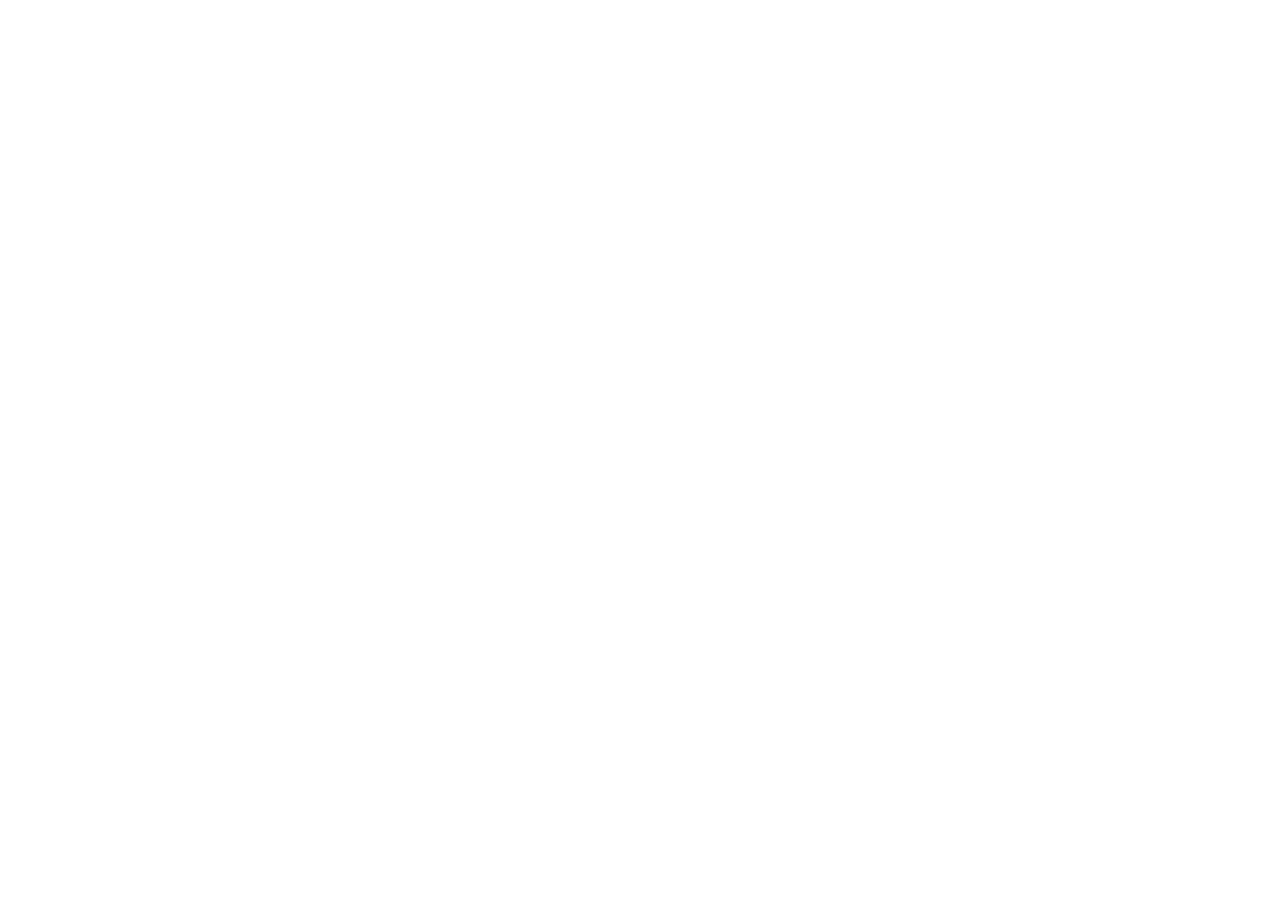
==== starter_files/images/index.html @ 428b74e1 "created html and css" ====
<!DOCTYPE html>
<html lang="en">
<head>
    <meta charset="UTF-8">
    <meta name="viewport" content="width=device-width, initial-scale=1.0">
    <title>Document</title>
    <link rel="stylesheet" href="styles.css">
</head>
<body>
    
</body>
</html>
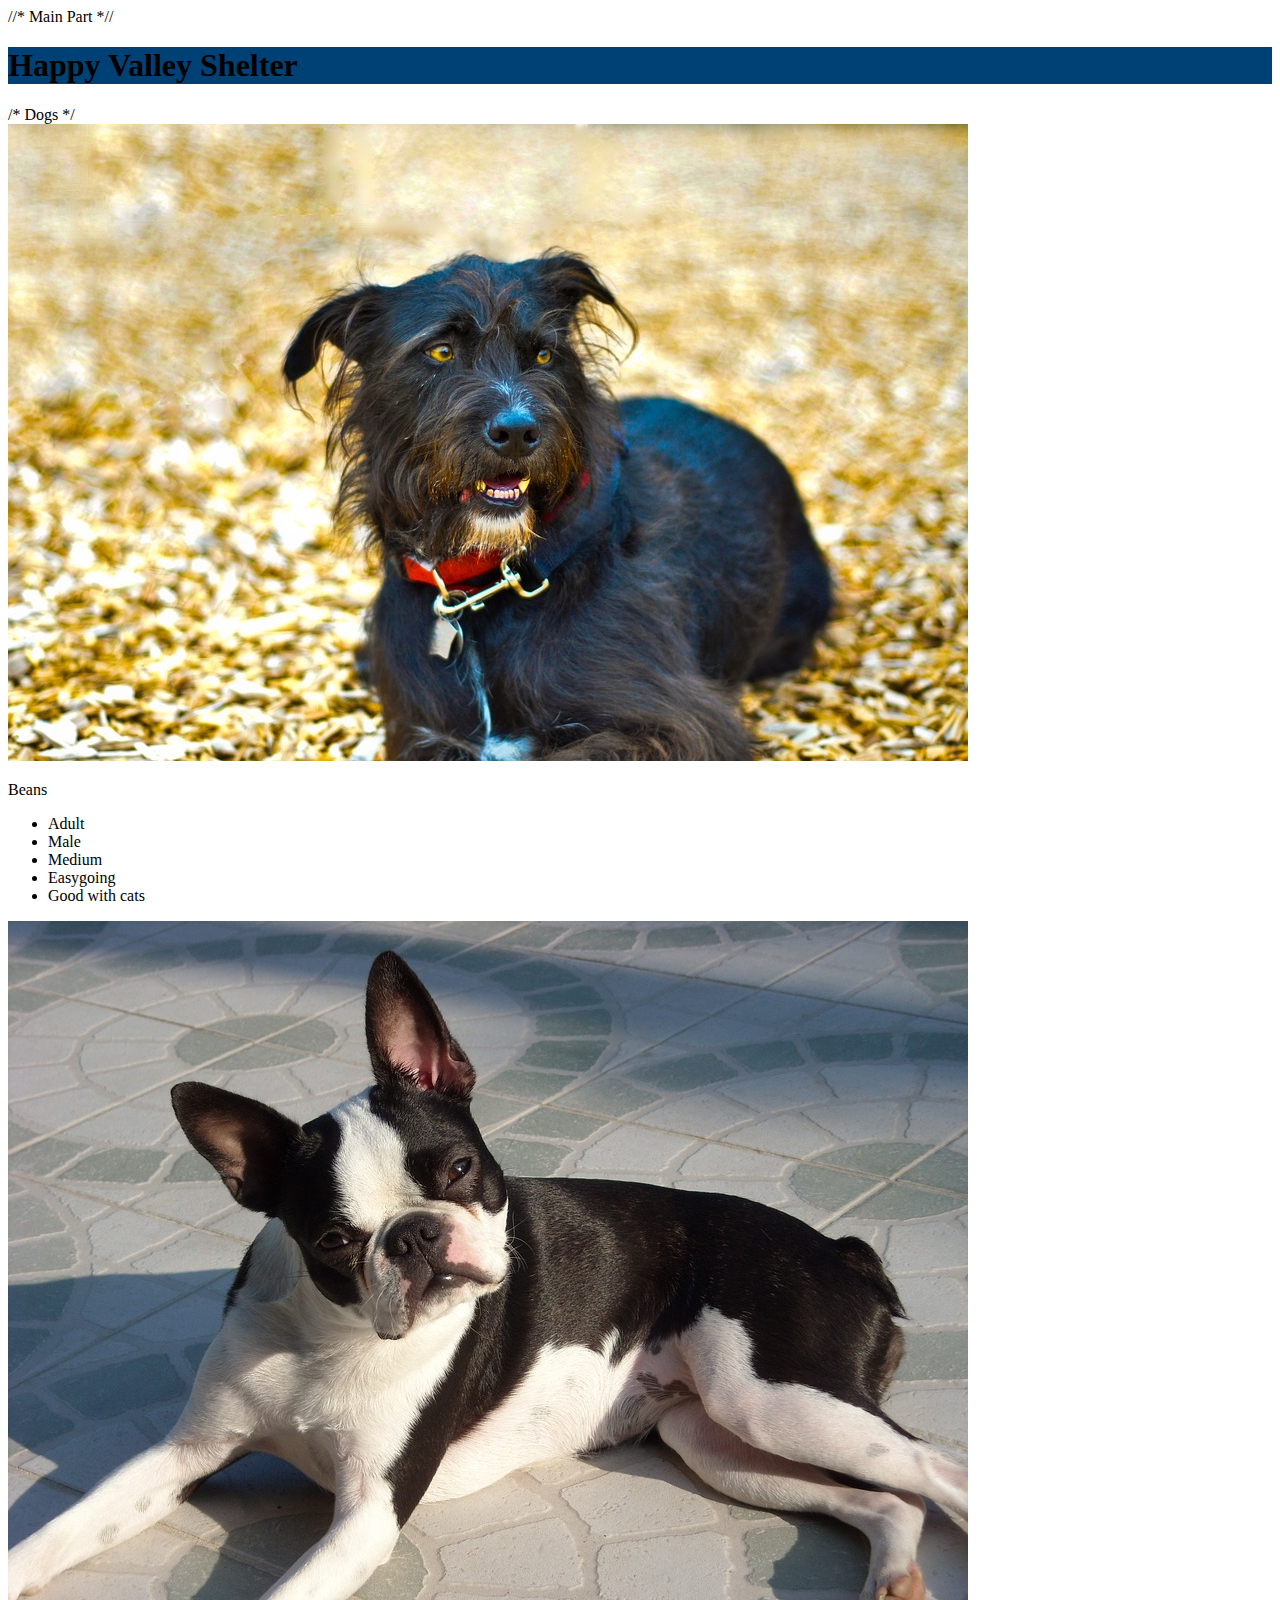
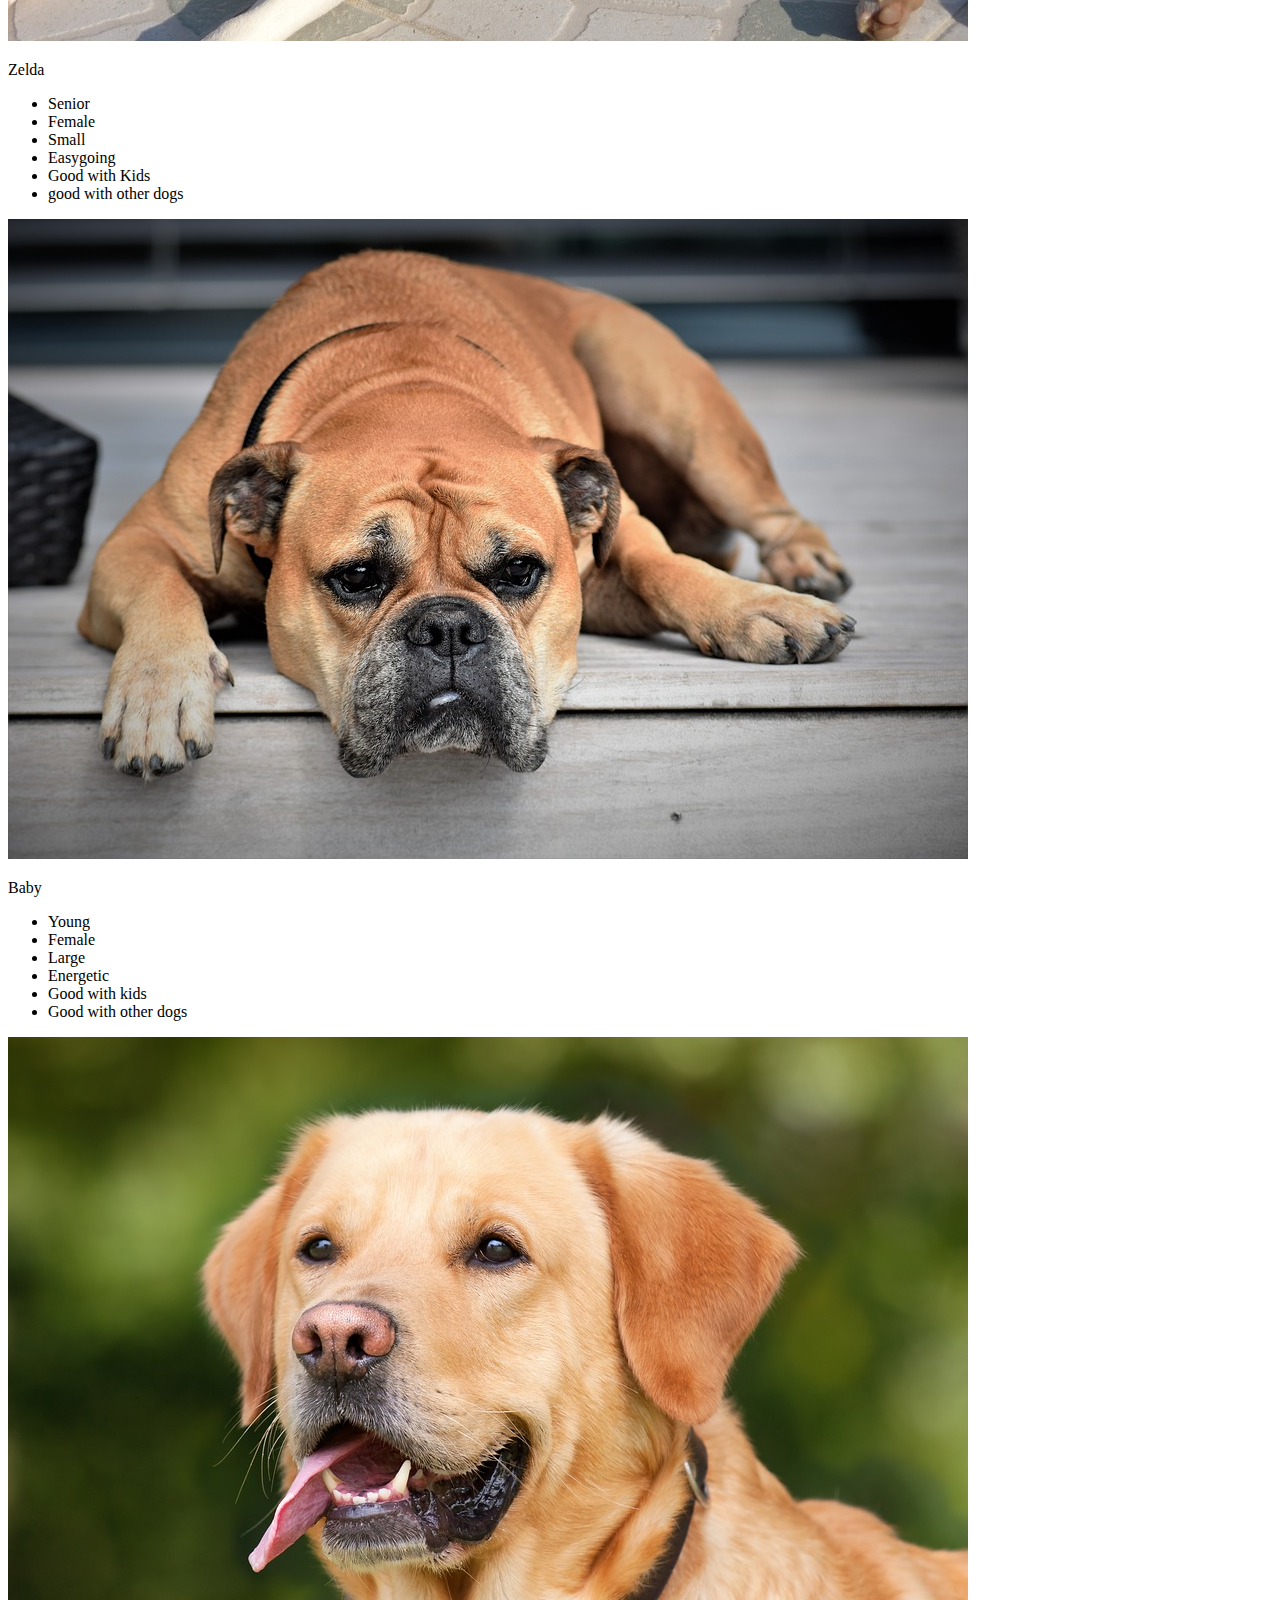
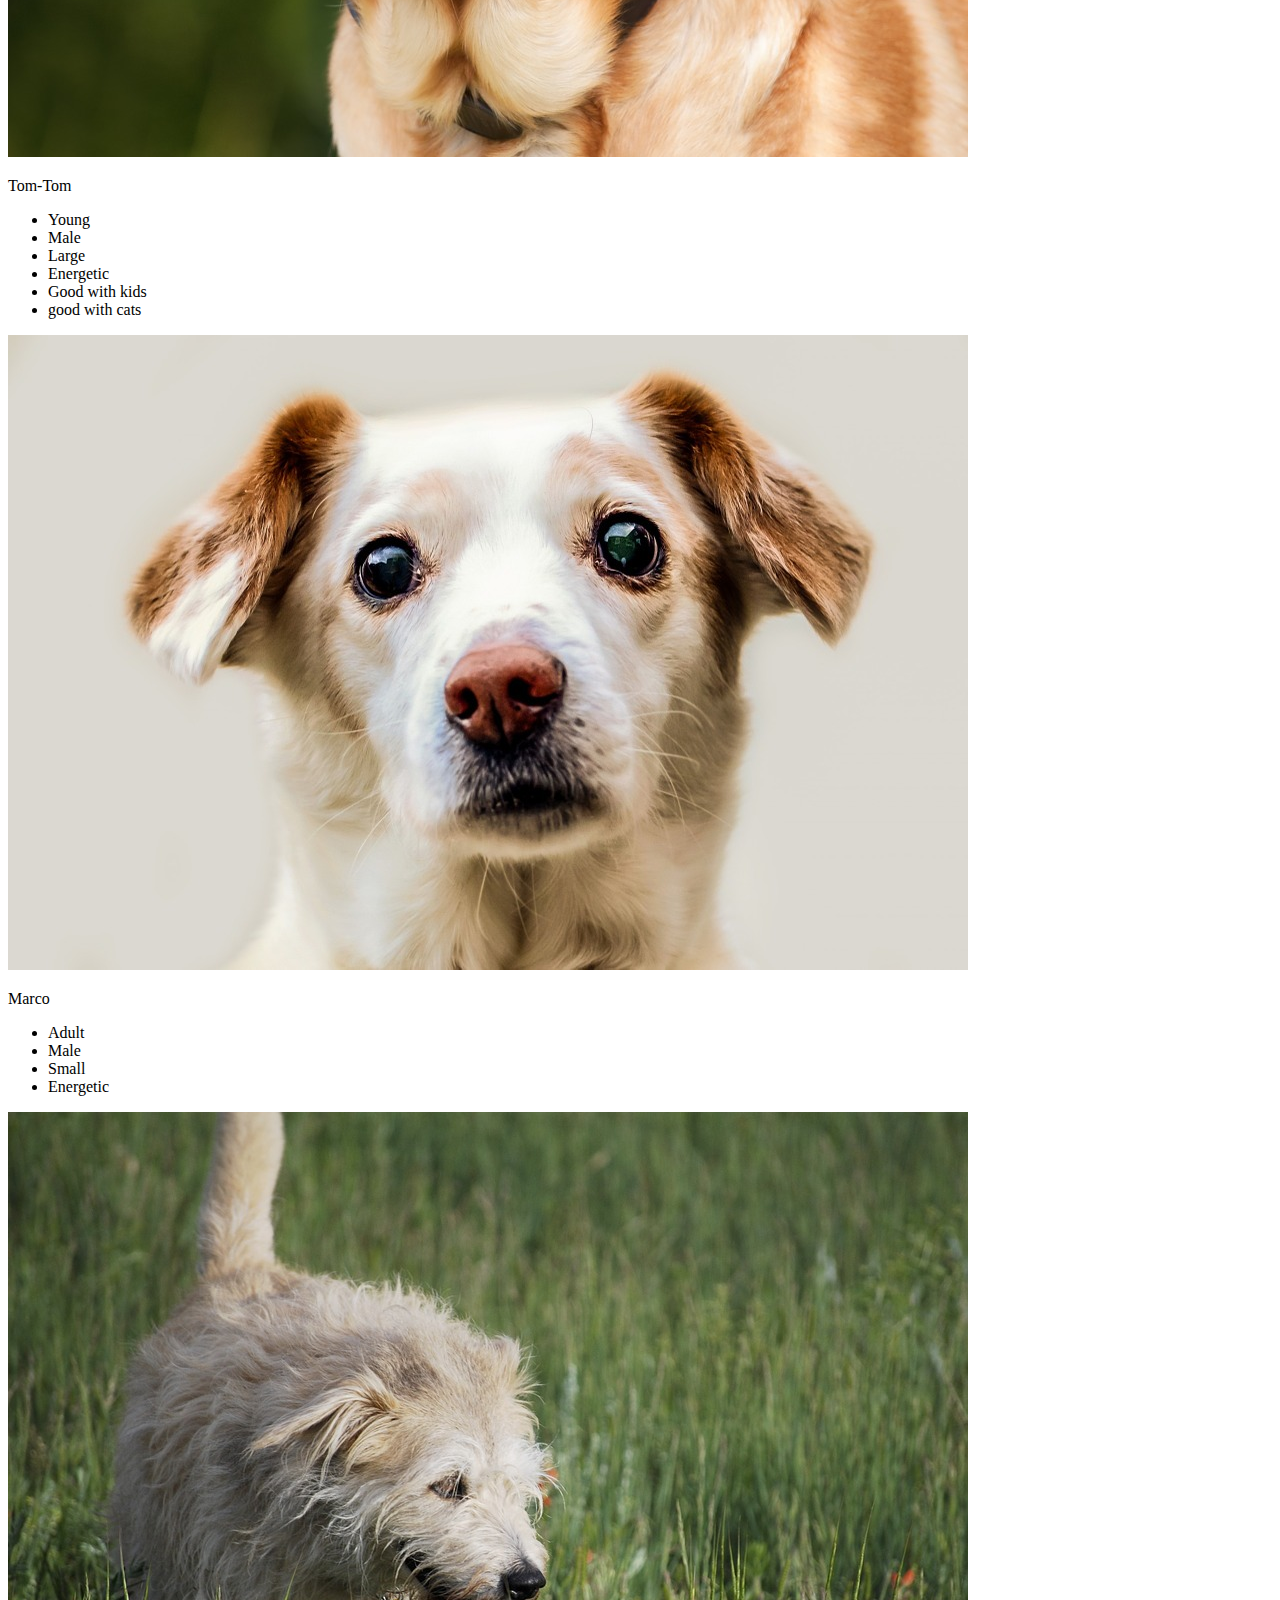
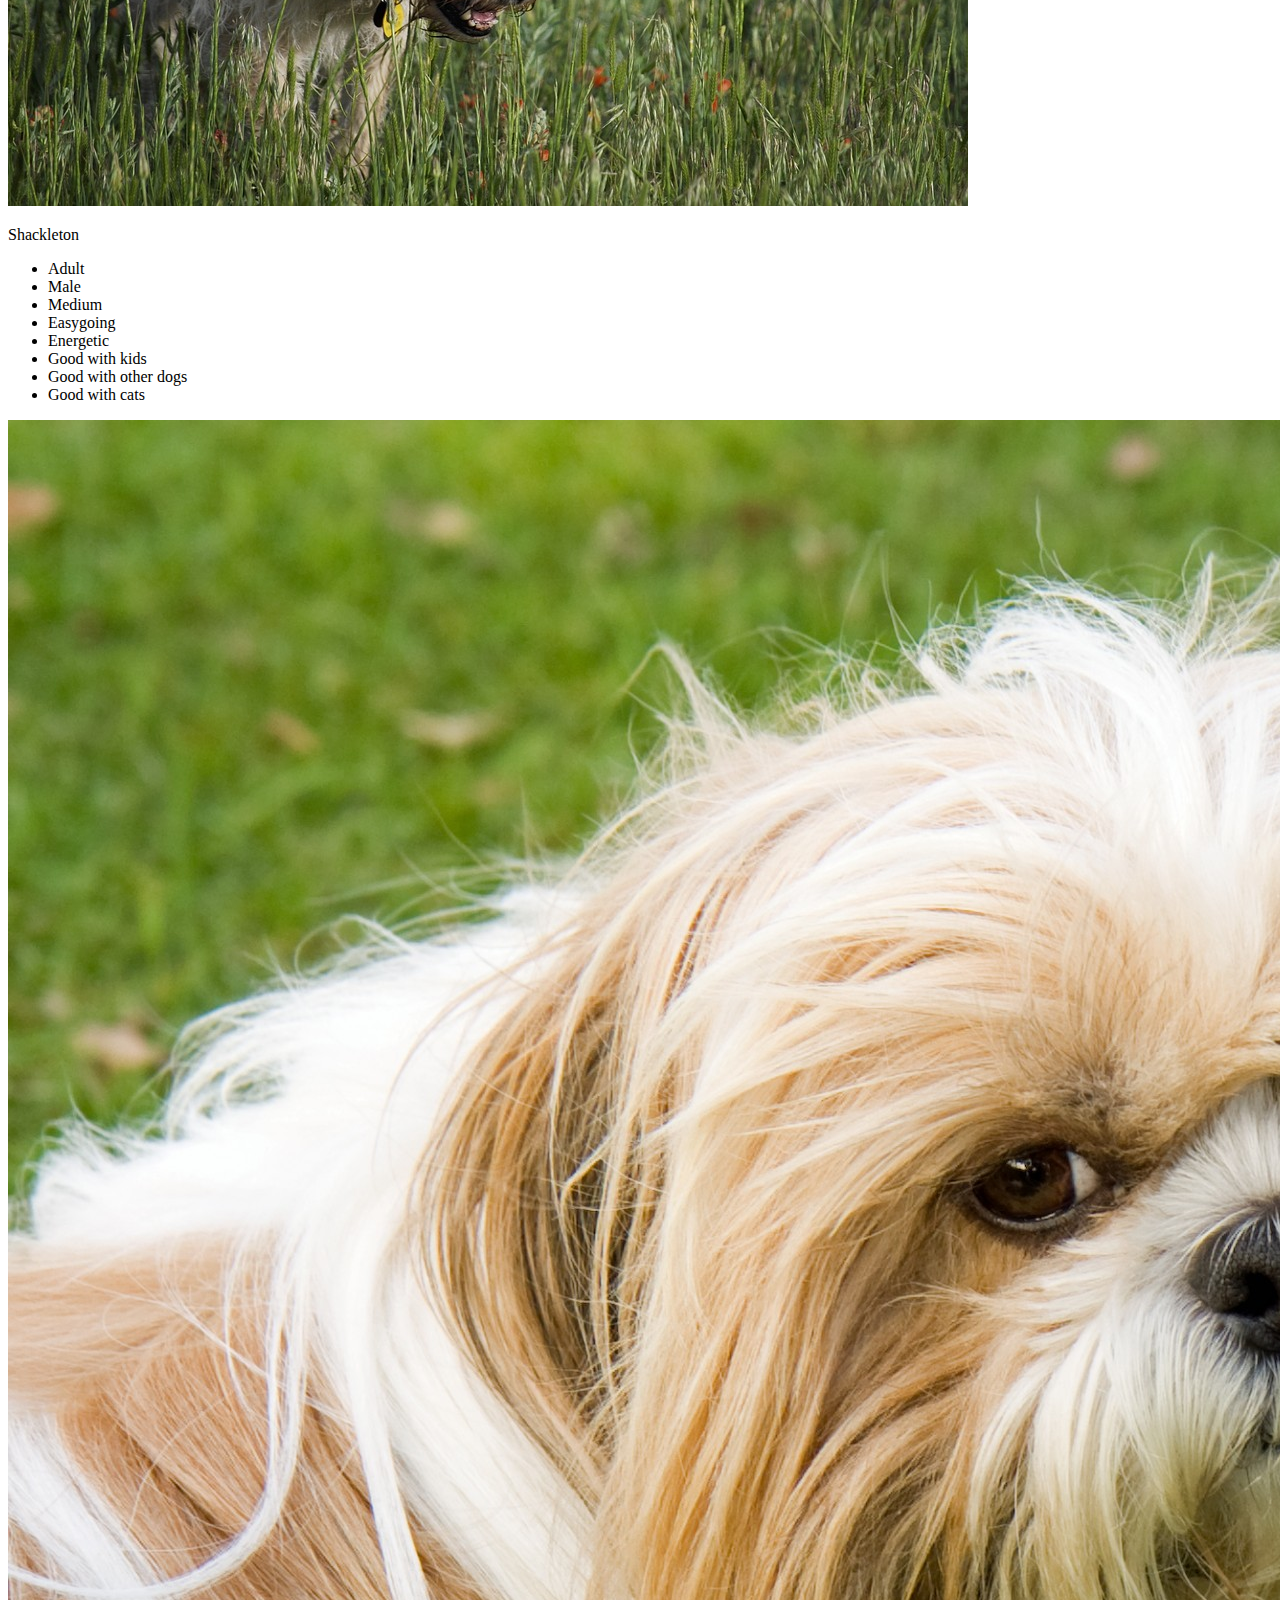
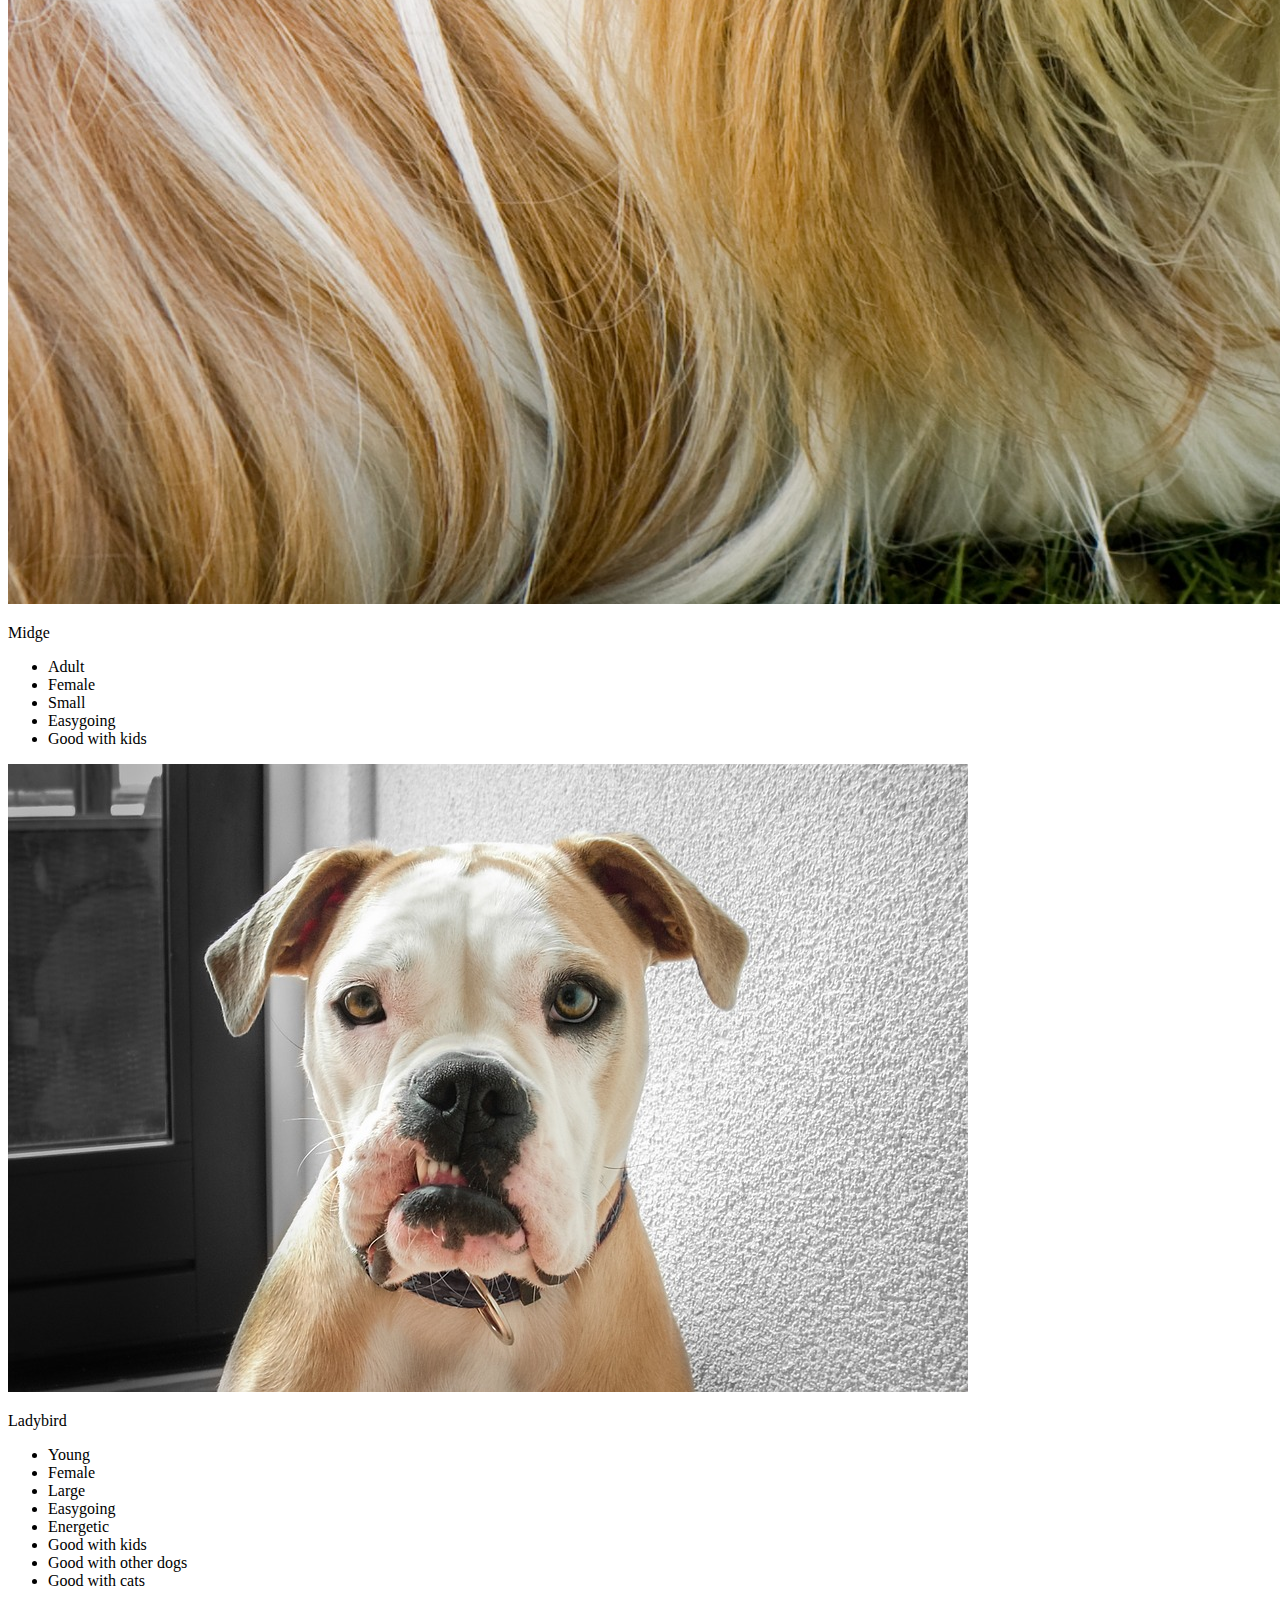
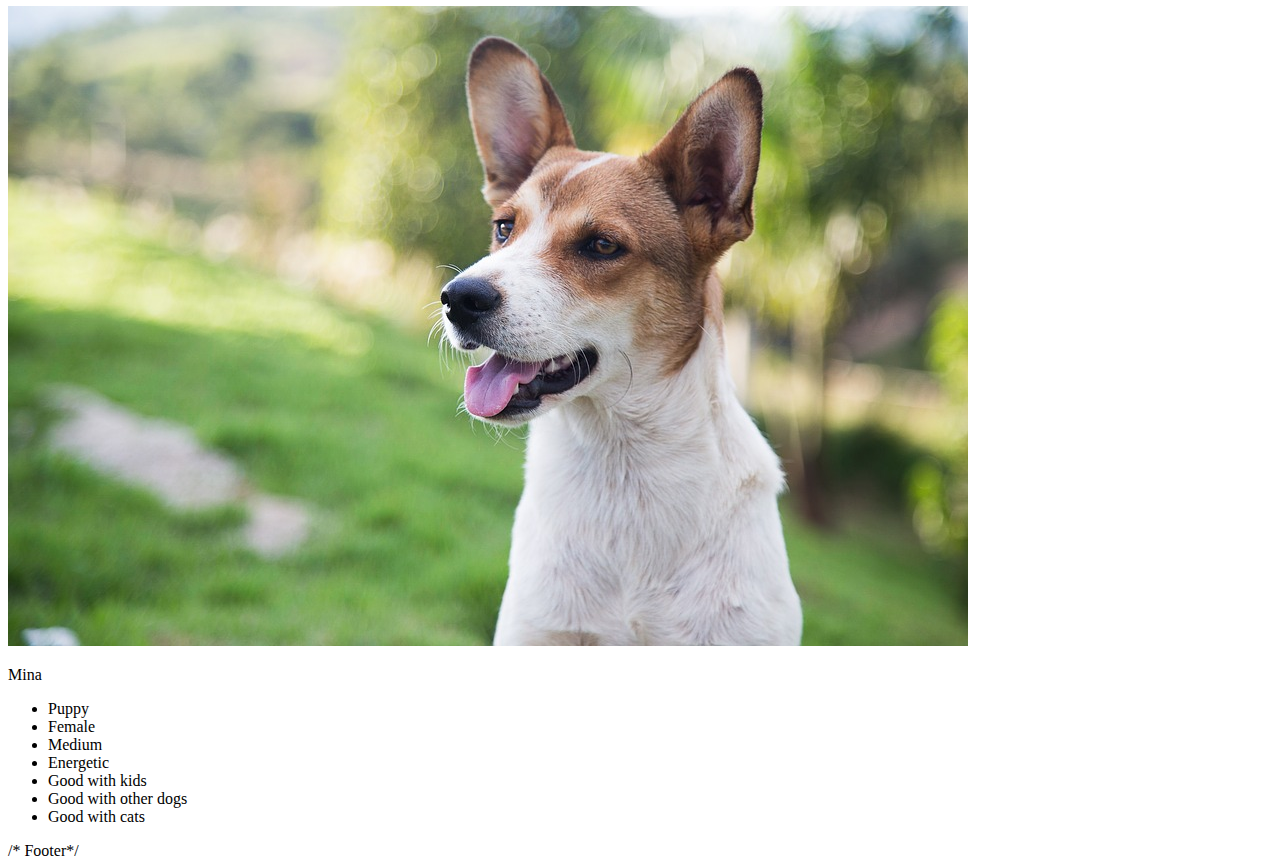
==== commit 26bcc6d9: "added dogs secton with images" ====
--- a/starter_files/images/index.html
+++ b/starter_files/images/index.html
@@ -5,8 +5,128 @@
     <meta name="viewport" content="width=device-width, initial-scale=1.0">
     <title>Document</title>
     <link rel="stylesheet" href="styles.css">
+    <link
+  href="https://fonts.googleapis.com/css?family=Open+Sans:400,700|Oswald:400,700"
+  rel="stylesheet"
+/>
 </head>
 <body>
+
+    //* Main Part *//
+    <div class="main">
+
+ <h1> Happy Valley Shelter </h1>
+
+    </div>
+
+    /* Dogs */
+
+    <div class="dogs">
+        <img src="beans.jpg" alt="Black Terrier Mix">
+        <p> Beans </p>
+        <ul>
+            <li> Adult</li>
+            <li>Male</li>
+            <li> Medium</li>
+            <li>Easygoing</li>
+            <li>Good with cats</li>
+        </ul>
+
+        <img src="boston-terrier.jpg" alt="Boston Terrier Pure ">
+        <p> Zelda </p>
+        <ul>
+            <li> Senior </li>
+            <li>Female</li>
+            <li> Small </li>
+            <li> Easygoing</li>
+            <li> Good with Kids</li>
+            <li> good with other dogs</li>
+        </ul>
+        <img src="boxer.jpg" alt="Older Boxer Tan">
+        <p> Baby </p>
+        <ul>
+            <li> Young </li>
+            <li>Female </li>
+            <li>Large</li>
+            <li>Energetic</li>
+            <li>Good with kids</li>
+            <li> Good with other dogs</li>
+        </ul>
+        <img src="golden-lab.jpg" alt=" Golden Labrador">
+        <p>Tom-Tom</p>
+        <ul>
+            <li> Young </li>
+            <li> Male</li>
+            <li>Large </li>
+            <li> Energetic</li>
+            <li>Good with kids</li>
+            <li>good with cats</li>
+        </ul>
+        <img src="little-dog.jpg" alt="Tan and White Small Mix older">
+        <p>Marco </p>
+        <ul>
+            <li>Adult</li>
+            <li>Male</li>
+            <li>Small</li>
+            <li>Energetic</li>
+        </ul>
+        <img src="old-shaggy.jpg" alt="Large Breed Working Terrier Mix">
+        <p>Shackleton</p>
+        <ul>
+            <li> Adult</li>
+            <li>Male</li>
+            <li>Medium</li>
+            <li>Easygoing</li>
+            <li>Energetic</li>
+            <li>Good with kids</li>
+            <li>Good with other dogs</li>
+            <li>Good with cats</li>
+        </ul>
+        <img src="shih-tzu.jpg" alt="Shih Tsu Tan Long Hair">
+        <p>Midge</p>
+        <ul>
+            <li>Adult </li>
+            <li>Female </li>
+            <li>Small </li>
+            <li>Easygoing</li>
+            <li>Good with kids</li>
+        </ul>
+        <img src="young-bulldog.jpg" alt="Young Bulldog ">
+        <p>Ladybird</p>
+        <ul>
+            <li> Young</li>
+            <li>Female</li>
+            <li>Large</li>
+            <li>Easygoing</li>
+            <li>Energetic</li>
+            <li>Good with kids</li>
+            <li>Good with other dogs</li>
+            <li>Good with cats</li>
+        </ul>
+        <img src="young-peppy.jpg" alt="Small Breed Terrier Mix">
+        <p>Mina</p>
+        <ul>
+            <li> Puppy</li>
+            <li>Female</li>
+            <li>Medium</li>
+            <li>Energetic</li>
+            <li>Good with kids</li>
+            <li>Good with other dogs</li>
+            <li>Good with cats</li>
+        </ul>
+
+
+    </div>
+
+    /* Footer*/
+
+    <div class="footer">
+
+    </div>
+
+
+
+
     
 </body>
 </html>--- a/starter_files/images/styles.css
+++ b/starter_files/images/styles.css
@@ -0,0 +1,5 @@
+.main {
+    background-color: #004175;
+    border-color: #89DEEF;
+    
+}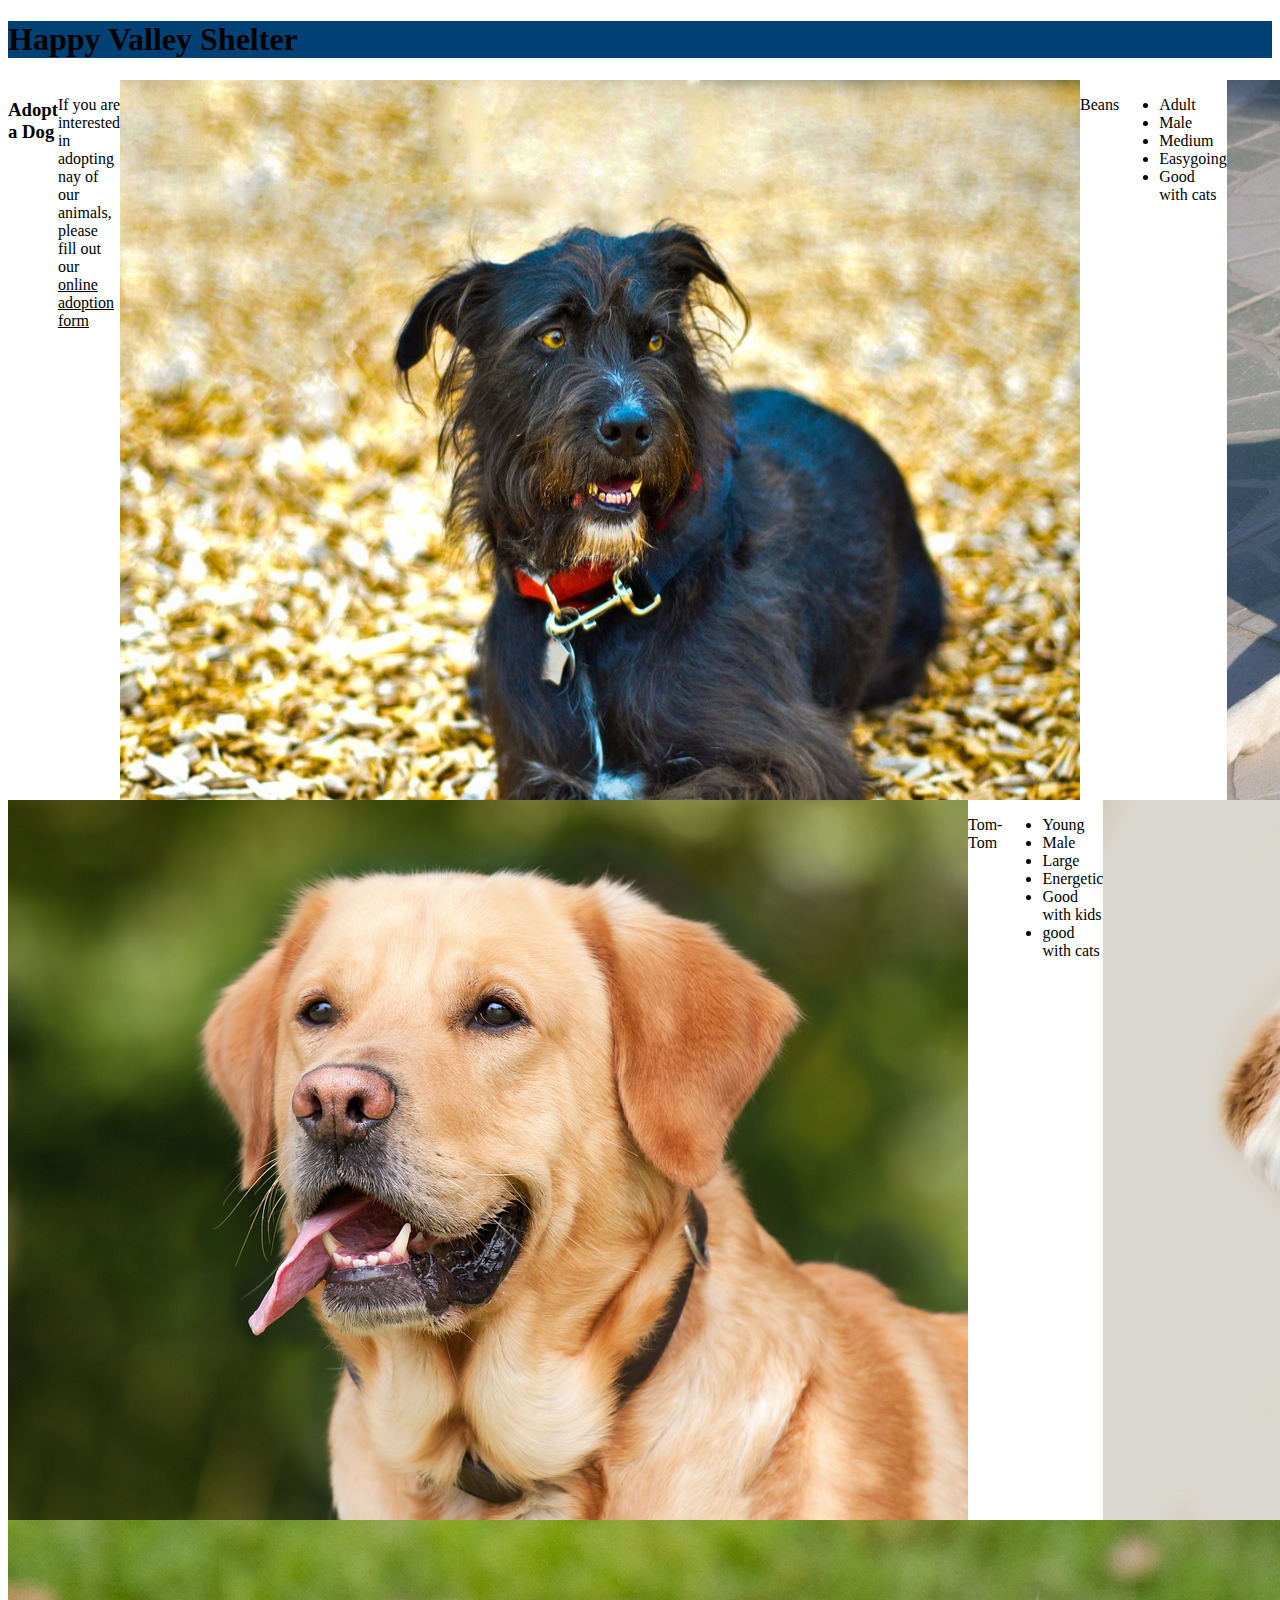
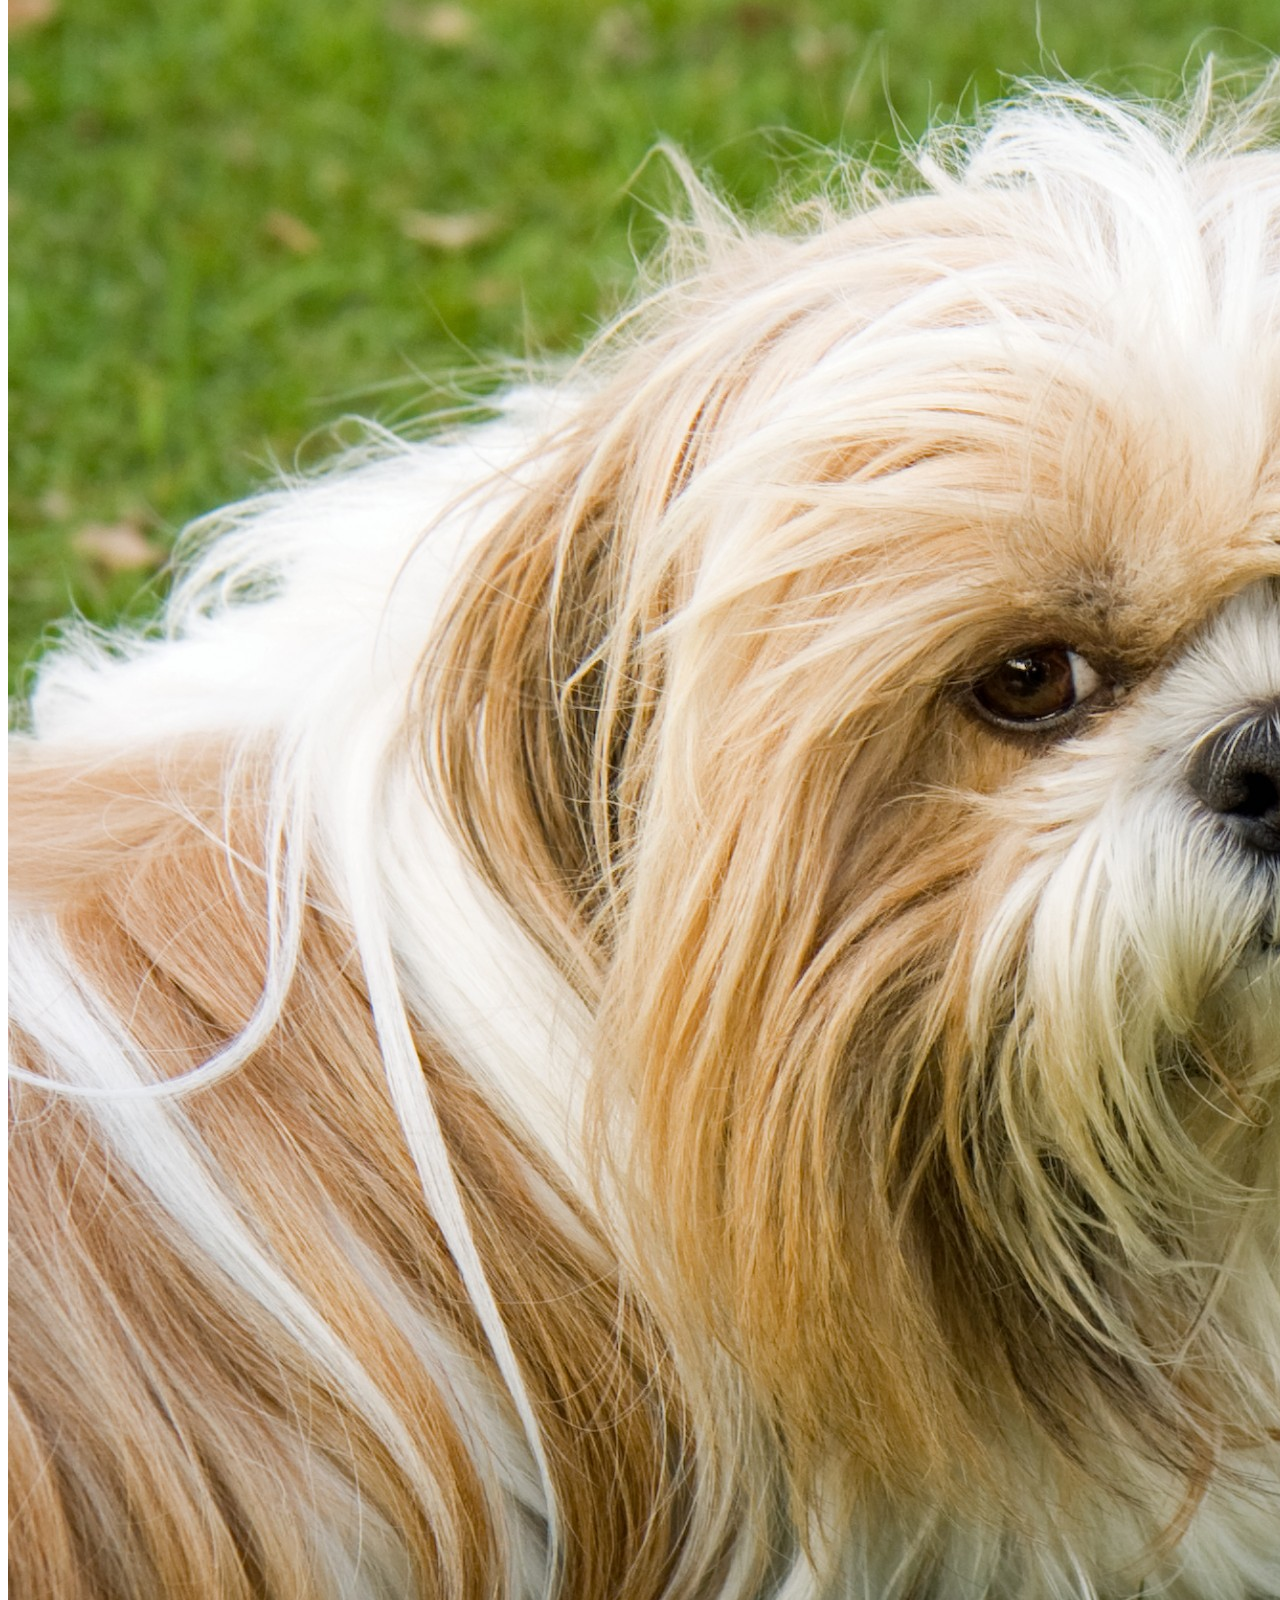
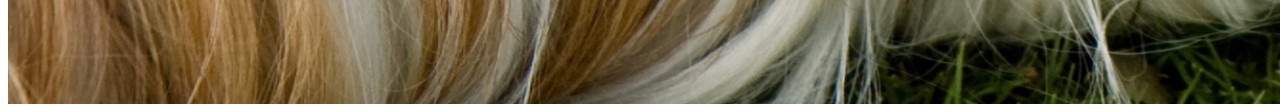
==== commit b25eebc9: "css" ====
--- a/starter_files/images/index.html
+++ b/starter_files/images/index.html
@@ -12,48 +12,53 @@
 </head>
 <body>
 
-    //* Main Part *//
     <div class="main">
 
- <h1> Happy Valley Shelter </h1>
+      <h1> Happy Valley Shelter </h1>
 
     </div>
 
-    /* Dogs */
+    <div class="container">
 
-    <div class="dogs">
-        <img src="beans.jpg" alt="Black Terrier Mix">
-        <p> Beans </p>
-        <ul>
-            <li> Adult</li>
-            <li>Male</li>
-            <li> Medium</li>
-            <li>Easygoing</li>
-            <li>Good with cats</li>
-        </ul>
+        <h3>Adopt a Dog</h3>
+        <p>If you are interested in adopting nay of our animals, please fill out our <u>online adoption form  </u></p>
+            <img src="beans.jpg" alt="Black Terrier Mix">
+            <p> Beans </p>
+            <ul>
+                <li> Adult</li>
+                <li> Male</li>
+                <li> Medium</li>
+                <li>Easygoing</li>
+                <li>Good with cats</li>
+            </ul>
+    
+            <img src="boston-terrier.jpg" alt="Boston Terrier Pure ">
+            <p> Zelda </p>
+            <ul>
+                <li> Senior </li>
+                <li>Female</li>
+                <li> Small </li>
+                <li> Easygoing</li>
+                <li> Good with Kids</li>
+                <li> good with other dogs</li>
+            </ul>
+            <img src="boxer.jpg" alt="Older Boxer Tan">
+            <p> Baby </p>
+            <ul>
+                <li> Young </li>
+                <li>Female </li>
+                <li>Large</li>
+                <li>Energetic</li>
+                <li>Good with kids</li>
+                <li> Good with other dogs</li>
+            </ul>
+    </div>
 
-        <img src="boston-terrier.jpg" alt="Boston Terrier Pure ">
-        <p> Zelda </p>
-        <ul>
-            <li> Senior </li>
-            <li>Female</li>
-            <li> Small </li>
-            <li> Easygoing</li>
-            <li> Good with Kids</li>
-            <li> good with other dogs</li>
-        </ul>
-        <img src="boxer.jpg" alt="Older Boxer Tan">
-        <p> Baby </p>
-        <ul>
-            <li> Young </li>
-            <li>Female </li>
-            <li>Large</li>
-            <li>Energetic</li>
-            <li>Good with kids</li>
-            <li> Good with other dogs</li>
-        </ul>
+    <div class="container2">
         <img src="golden-lab.jpg" alt=" Golden Labrador">
         <p>Tom-Tom</p>
+
+        <div class=""></div>
         <ul>
             <li> Young </li>
             <li> Male</li>
@@ -82,9 +87,13 @@
             <li>Good with other dogs</li>
             <li>Good with cats</li>
         </ul>
+
+    </div>
+
+    <div class="container3">
         <img src="shih-tzu.jpg" alt="Shih Tsu Tan Long Hair">
         <p>Midge</p>
-        <ul>
+        <ul class="traits">
             <li>Adult </li>
             <li>Female </li>
             <li>Small </li>
@@ -93,40 +102,36 @@
         </ul>
         <img src="young-bulldog.jpg" alt="Young Bulldog ">
         <p>Ladybird</p>
-        <ul>
-            <li> Young</li>
-            <li>Female</li>
-            <li>Large</li>
-            <li>Easygoing</li>
-            <li>Energetic</li>
-            <li>Good with kids</li>
-            <li>Good with other dogs</li>
-            <li>Good with cats</li>
-        </ul>
-        <img src="young-peppy.jpg" alt="Small Breed Terrier Mix">
+        <div class="traits >
+            <ul>
+                <li> Young <li>
+                <li> Female</li>
+                <li> Large</li>
+                <li>Easygoing</li>
+                <li>Energetic</li>
+                <li>Good with kids</li>
+                <li>Good with other dogs</li>
+                <li>Good with cats</li>
+            </ul>
+        </div>
+
+        <img src="young-peppy.jpg" alt="Tan Puppy">
+
         <p>Mina</p>
-        <ul>
-            <li> Puppy</li>
-            <li>Female</li>
-            <li>Medium</li>
-            <li>Energetic</li>
-            <li>Good with kids</li>
-            <li>Good with other dogs</li>
-            <li>Good with cats</li>
-        </ul>
 
-
+        <div class="traits" >
+            <ul >
+                <li> Puppy</li>
+                <li>Female</li>
+                <li>Medium</li>
+                <li>Energetic</li>
+                <li>Good with kids</li>
+                <li>Good with other dogs</li>
+                <li>Good with cats</li>
+            </ul>
+        </div>
+    
     </div>
 
-    /* Footer*/
-
-    <div class="footer">
-
-    </div>
-
-
-
-
-    
 </body>
 </html>--- a/starter_files/images/styles.css
+++ b/starter_files/images/styles.css
@@ -1,5 +1,38 @@
+
 .main {
     background-color: #004175;
     border-color: #89DEEF;
-    
-}+}
+
+.container {
+    display: flex;
+    flex-direction: row;}
+
+.container2 {
+    display: flex;
+    flex-direction: row;
+}
+
+.container3 {
+    display: flex;
+    flex-direction: row;
+}
+
+
+.footer {
+    display: flex;
+    flex-direction: table-row;
+    height: 600px;
+    width: 100vw;
+    background: black;
+    overflow: hidden;
+    background: #C33764;  /* fallback colour. Make sure this is just one solid colour. */
+    background: -webkit-linear-gradient(rgba(29, 38, 113, 0.8), rgba(195, 55, 100, 0.8)), url("https://bit.ly/2rlzaXi");
+    background: linear-gradient(rgba(29, 38, 113, 0.8), rgba(195, 55, 100, 0.8)), url("https://bit.ly/2rlzaXi"); /* The least supported option. */
+}
+
+.img {
+   object-fit: cover;
+}
+
+
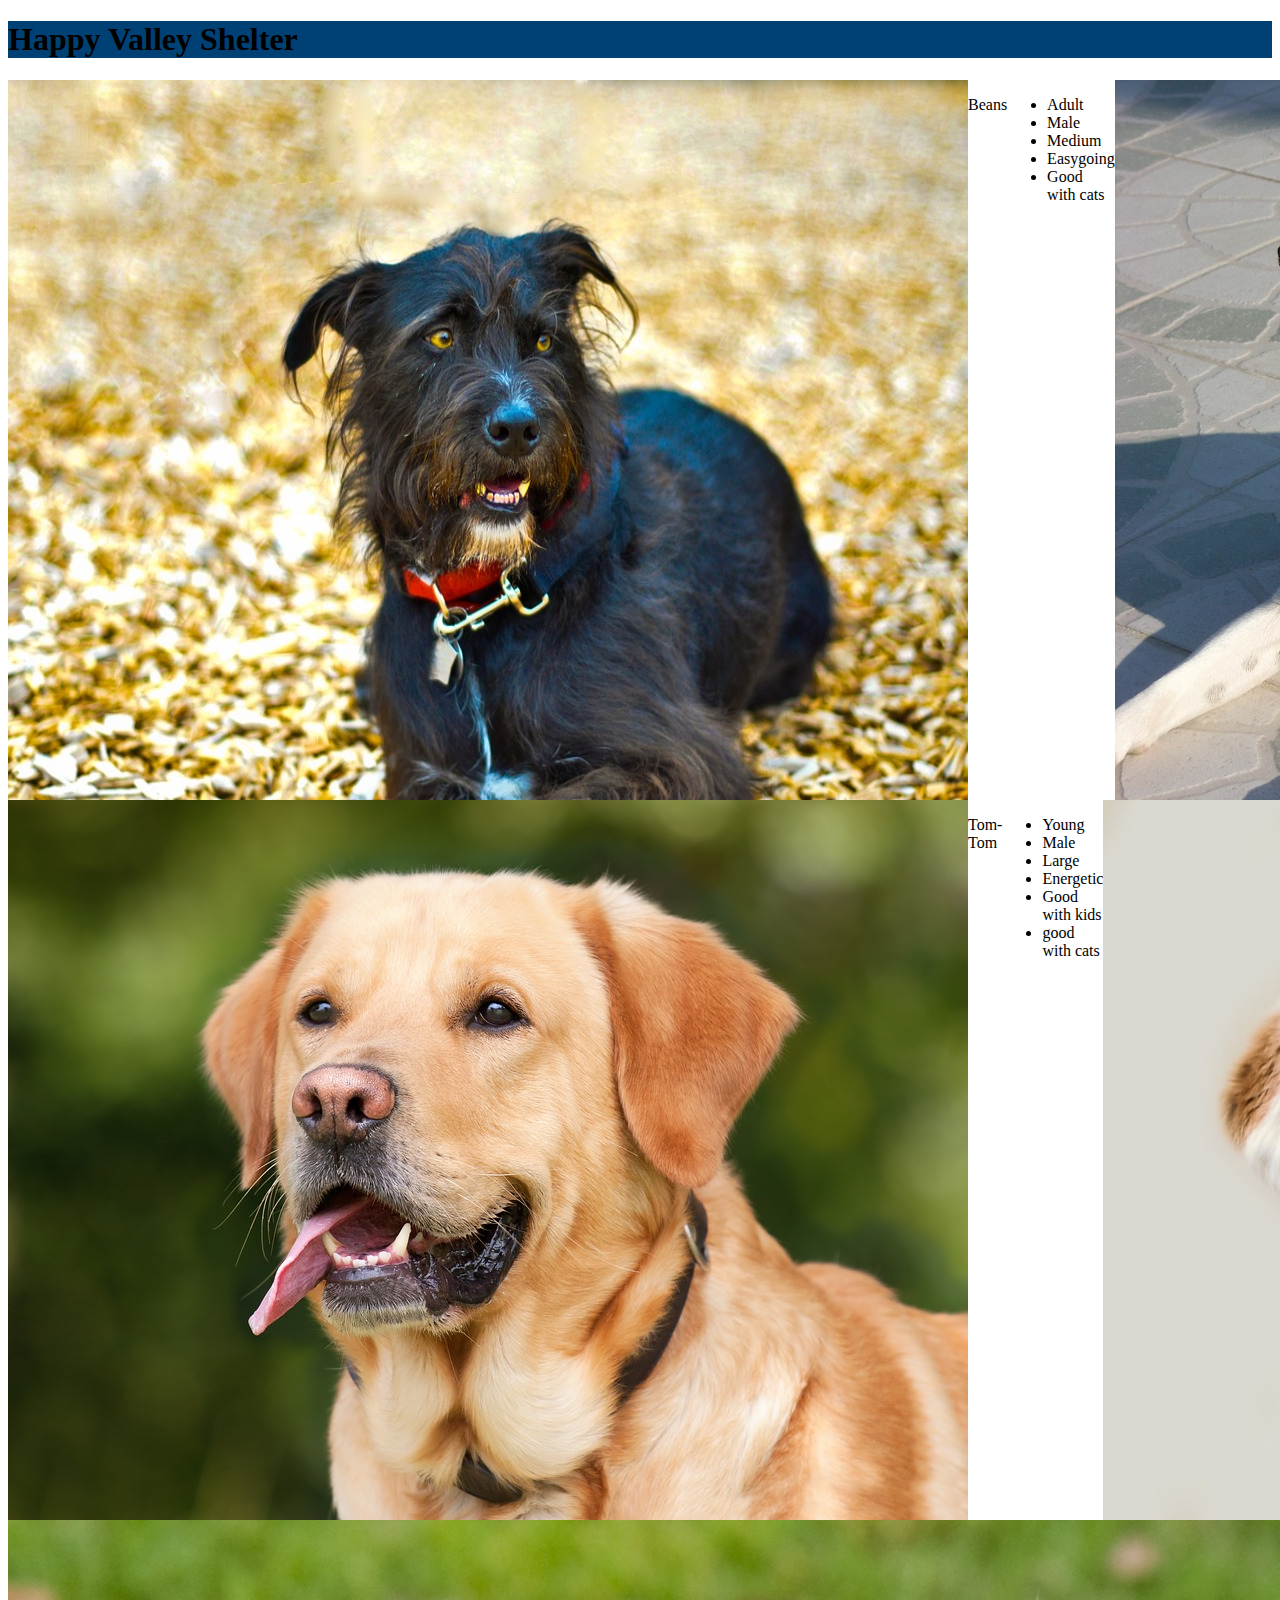
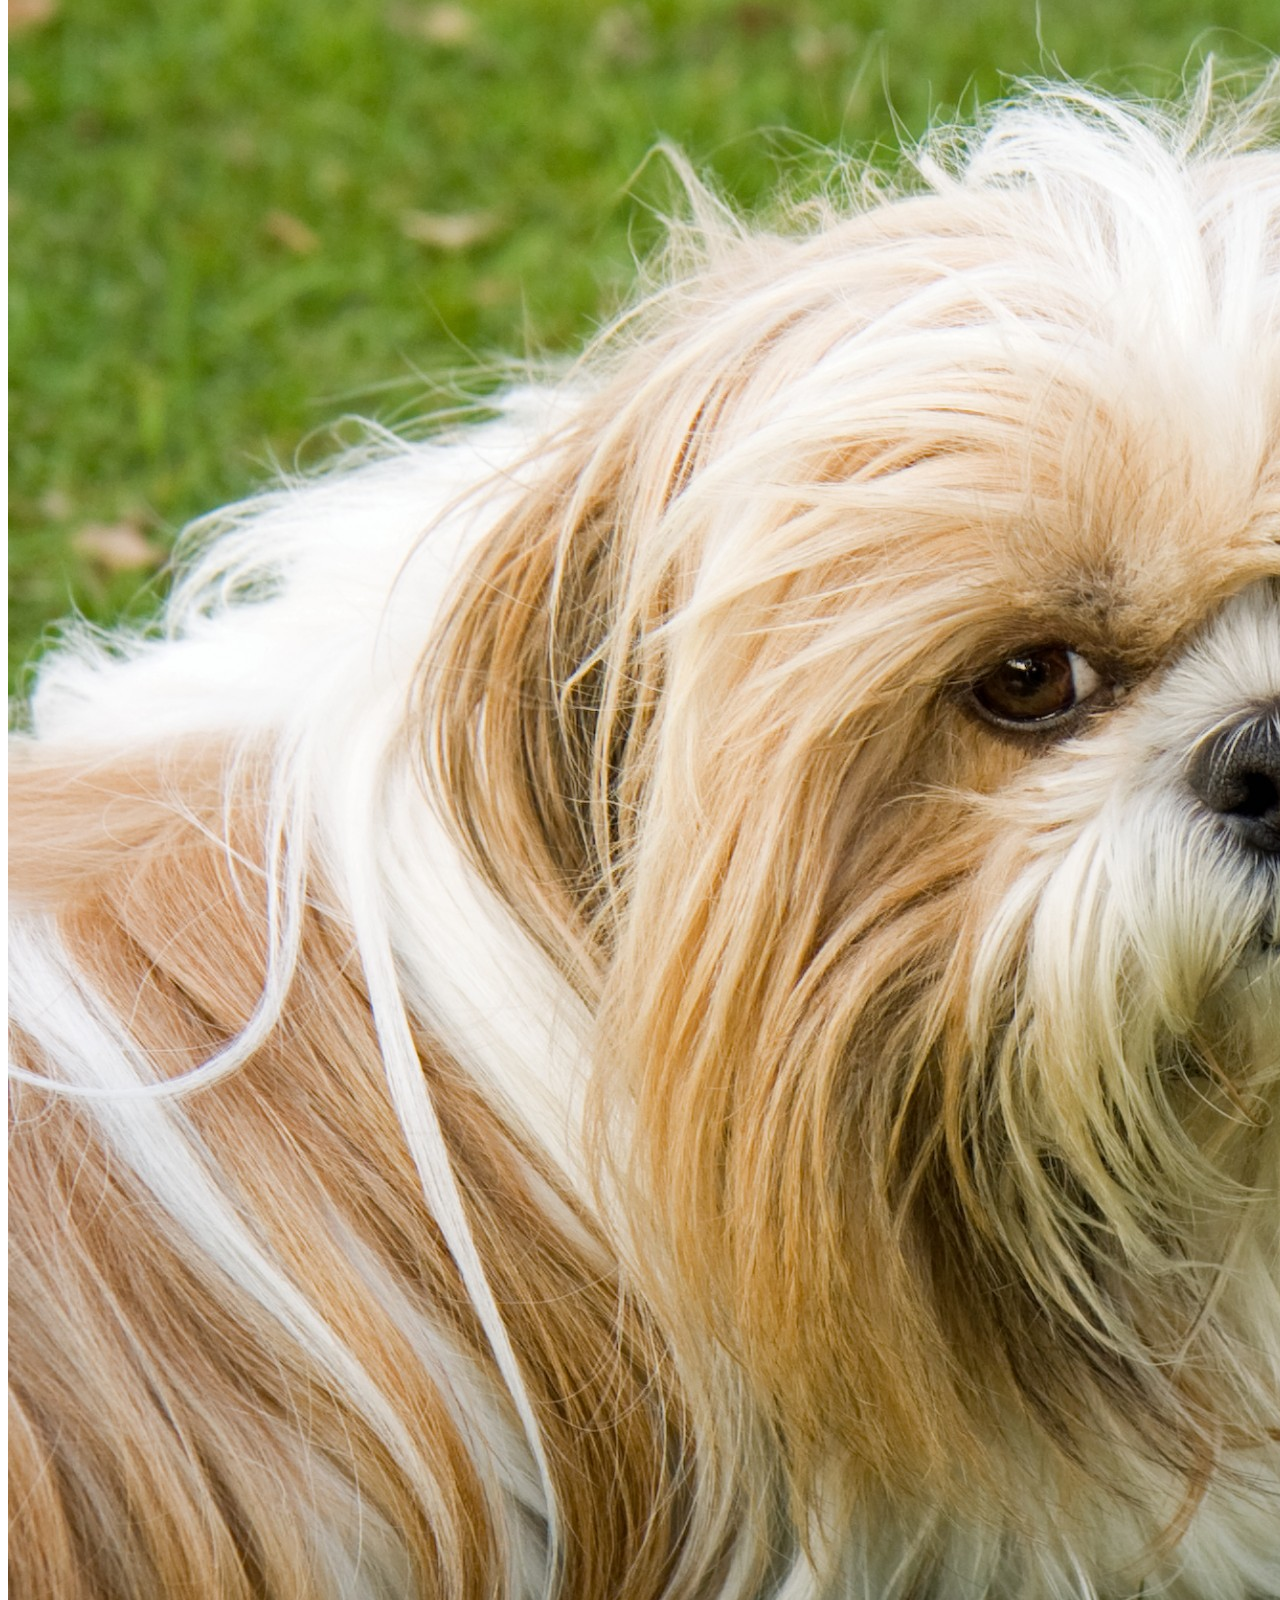
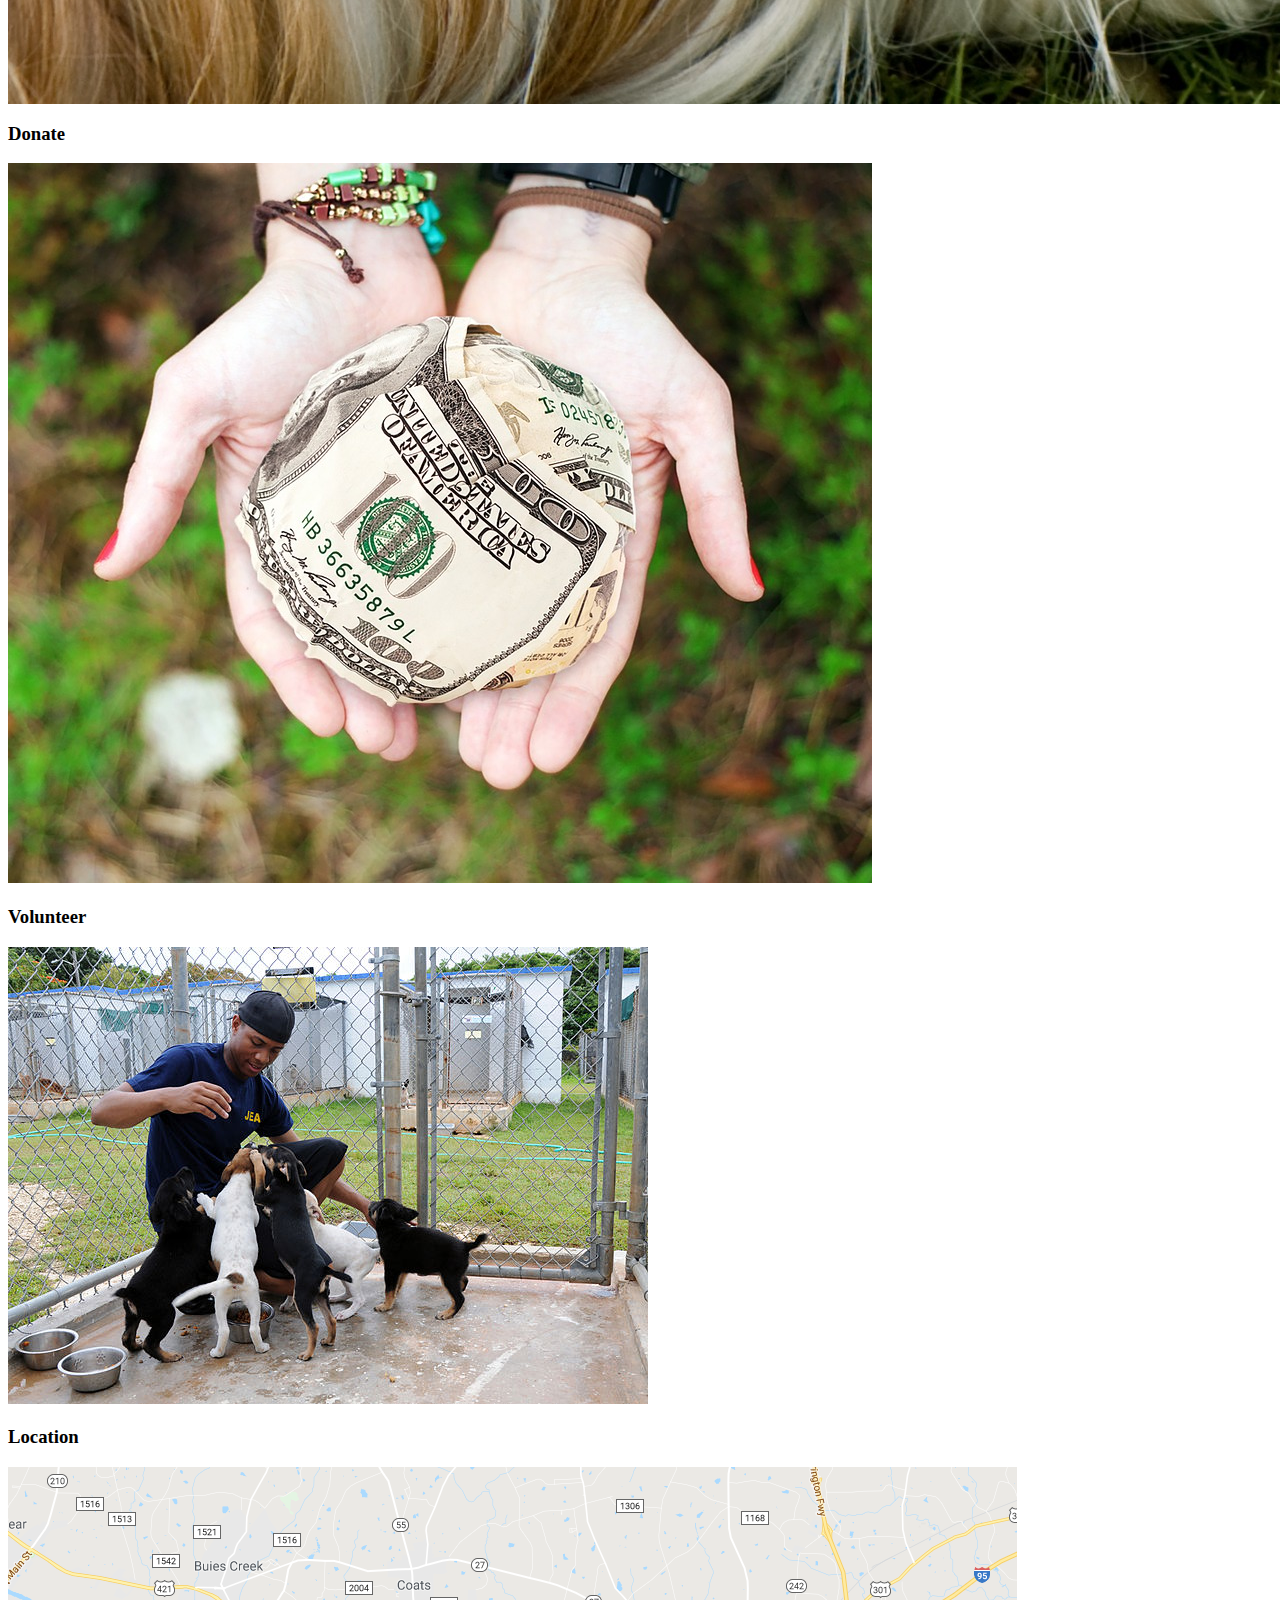
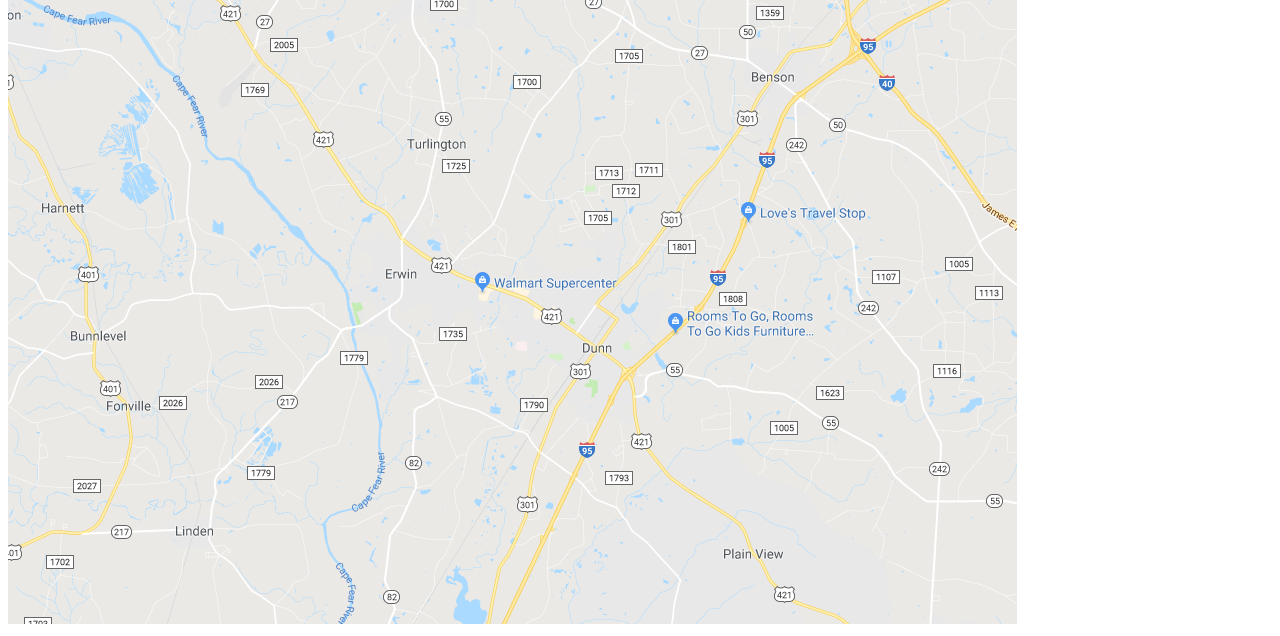
==== commit 6b1351c3: "mistakes" ====
--- a/starter_files/images/index.html
+++ b/starter_files/images/index.html
@@ -7,131 +7,138 @@
     <link rel="stylesheet" href="styles.css">
     <link
   href="https://fonts.googleapis.com/css?family=Open+Sans:400,700|Oswald:400,700"
-  rel="stylesheet"
-/>
+  rel="stylesheet"/>
 </head>
 <body>
 
     <div class="main">
 
-      <h1> Happy Valley Shelter </h1>
-
+        <h1> Happy Valley Shelter </h1>
+  
     </div>
-
-    <div class="container">
-
-        <h3>Adopt a Dog</h3>
-        <p>If you are interested in adopting nay of our animals, please fill out our <u>online adoption form  </u></p>
-            <img src="beans.jpg" alt="Black Terrier Mix">
-            <p> Beans </p>
+    
+    <div class="wrapper">
+        <div class="flex-container">
+            <div class="container">
+                <img src="beans.jpg" alt="Black Terrier Mix">
+                <p> Beans </p>
+                <ul>
+                    <li> Adult</li>
+                    <li> Male</li>
+                    <li> Medium</li>
+                    <li>Easygoing</li>
+                    <li>Good with cats</li>
+                </ul>
+        
+                <img src="boston-terrier.jpg" alt="Boston Terrier Pure ">
+                <p> Zelda </p>
+                <ul>
+                    <li> Senior </li>
+                    <li>Female</li>
+                    <li> Small </li>
+                    <li> Easygoing</li>
+                    <li> Good with Kids</li>
+                    <li> good with other dogs</li>
+                </ul>
+                <img src="boxer.jpg" alt="Older Boxer Tan">
+                <p> Baby </p>
+                <ul>
+                    <li> Young </li>
+                    <li>Female </li>
+                    <li>Large</li>
+                    <li>Energetic</li>
+                    <li>Good with kids</li>
+                    <li> Good with other dogs</li>
+                </ul>
+        </div>
+    
+        <div class="container2">
+            <img src="golden-lab.jpg" alt=" Golden Labrador">
+            <p>Tom-Tom</p>
+    
+            <div class=""></div>
+            <ul>
+                <li> Young </li>
+                <li> Male</li>
+                <li>Large </li>
+                <li> Energetic</li>
+                <li>Good with kids</li>
+                <li>good with cats</li>
+            </ul>
+            <img src="little-dog.jpg" alt="Tan and White Small Mix older">
+            <p>Marco </p>
+            <ul>
+                <li>Adult</li>
+                <li>Male</li>
+                <li>Small</li>
+                <li>Energetic</li>
+            </ul>
+            <img src="old-shaggy.jpg" alt="Large Breed Working Terrier Mix">
+            <p>Shackleton</p>
             <ul>
                 <li> Adult</li>
-                <li> Male</li>
-                <li> Medium</li>
-                <li>Easygoing</li>
-                <li>Good with cats</li>
-            </ul>
-    
-            <img src="boston-terrier.jpg" alt="Boston Terrier Pure ">
-            <p> Zelda </p>
-            <ul>
-                <li> Senior </li>
-                <li>Female</li>
-                <li> Small </li>
-                <li> Easygoing</li>
-                <li> Good with Kids</li>
-                <li> good with other dogs</li>
-            </ul>
-            <img src="boxer.jpg" alt="Older Boxer Tan">
-            <p> Baby </p>
-            <ul>
-                <li> Young </li>
-                <li>Female </li>
-                <li>Large</li>
-                <li>Energetic</li>
-                <li>Good with kids</li>
-                <li> Good with other dogs</li>
-            </ul>
-    </div>
-
-    <div class="container2">
-        <img src="golden-lab.jpg" alt=" Golden Labrador">
-        <p>Tom-Tom</p>
-
-        <div class=""></div>
-        <ul>
-            <li> Young </li>
-            <li> Male</li>
-            <li>Large </li>
-            <li> Energetic</li>
-            <li>Good with kids</li>
-            <li>good with cats</li>
-        </ul>
-        <img src="little-dog.jpg" alt="Tan and White Small Mix older">
-        <p>Marco </p>
-        <ul>
-            <li>Adult</li>
-            <li>Male</li>
-            <li>Small</li>
-            <li>Energetic</li>
-        </ul>
-        <img src="old-shaggy.jpg" alt="Large Breed Working Terrier Mix">
-        <p>Shackleton</p>
-        <ul>
-            <li> Adult</li>
-            <li>Male</li>
-            <li>Medium</li>
-            <li>Easygoing</li>
-            <li>Energetic</li>
-            <li>Good with kids</li>
-            <li>Good with other dogs</li>
-            <li>Good with cats</li>
-        </ul>
-
-    </div>
-
-    <div class="container3">
-        <img src="shih-tzu.jpg" alt="Shih Tsu Tan Long Hair">
-        <p>Midge</p>
-        <ul class="traits">
-            <li>Adult </li>
-            <li>Female </li>
-            <li>Small </li>
-            <li>Easygoing</li>
-            <li>Good with kids</li>
-        </ul>
-        <img src="young-bulldog.jpg" alt="Young Bulldog ">
-        <p>Ladybird</p>
-        <div class="traits >
-            <ul>
-                <li> Young <li>
-                <li> Female</li>
-                <li> Large</li>
+                <li>Male</li>
+                <li>Medium</li>
                 <li>Easygoing</li>
                 <li>Energetic</li>
                 <li>Good with kids</li>
                 <li>Good with other dogs</li>
                 <li>Good with cats</li>
             </ul>
-        </div>
-
-        <img src="young-peppy.jpg" alt="Tan Puppy">
-
-        <p>Mina</p>
-
-        <div class="traits" >
-            <ul >
-                <li> Puppy</li>
-                <li>Female</li>
-                <li>Medium</li>
-                <li>Energetic</li>
-                <li>Good with kids</li>
-                <li>Good with other dogs</li>
-                <li>Good with cats</li>
-            </ul>
+    
         </div>
     
+        <div class="container3">
+            <img src="shih-tzu.jpg" alt="Shih Tsu Tan Long Hair">
+            <p>Midge</p>
+            <div class="traits"> 
+              <ul class="traits">
+                 <li>Adult </li>
+                 <li>Female </li>
+                 <li>Small </li>
+                 <li>Easygoing</li>
+                 <li>Good with kids</li>
+              </ul>
+             </div>
+    
+            <img src="young-bulldog.jpg" alt="Young Bulldog ">
+            <p>Ladybird</p>
+             <div class="traits">
+              <ul>
+                  <li> Young <li>
+                  <li> Female</li>
+                  <li> Large</li>
+                  <li>Easygoing</li>
+                  <li>Energetic</li>
+                  <li>Good with kids</li>
+                  <li>Good with other dogs</li>
+                  <li>Good with cats</li>
+              </ul>
+            </div>
+    
+                <img src="young-peppy.jpg" alt="Young tan puppy">
+                <p> Mina</p>
+              <div class="traits" >
+                <ul>
+                    <li> Puppy</li>
+                    <li>Female</li>
+                    <li>Medium</li>
+                    <li>Energetic</li>
+                    <li>Good with kids</li>
+                    <li>Good with other dogs</li>
+                    <li>Good with cats</li>
+                </ul>
+             </div>
+    
+        </div>
+        </div>
     </div>
+    
+    <section class="footer">
+        <li><h3>Donate </h3> <img src="donate.jpg" alt=""></li>
+        <li><h3> Volunteer</h3> <img src="volunteer.jpg" alt=""></li>
+        <li><h3>Location</h3> <img src="location.png" alt=""></li>
+    </section>
 
 </body>
 </html>--- a/starter_files/images/styles.css
+++ b/starter_files/images/styles.css
@@ -16,23 +16,4 @@
 .container3 {
     display: flex;
     flex-direction: row;
-}
-
-
-.footer {
-    display: flex;
-    flex-direction: table-row;
-    height: 600px;
-    width: 100vw;
-    background: black;
-    overflow: hidden;
-    background: #C33764;  /* fallback colour. Make sure this is just one solid colour. */
-    background: -webkit-linear-gradient(rgba(29, 38, 113, 0.8), rgba(195, 55, 100, 0.8)), url("https://bit.ly/2rlzaXi");
-    background: linear-gradient(rgba(29, 38, 113, 0.8), rgba(195, 55, 100, 0.8)), url("https://bit.ly/2rlzaXi"); /* The least supported option. */
-}
-
-.img {
-   object-fit: cover;
-}
-
-
+}